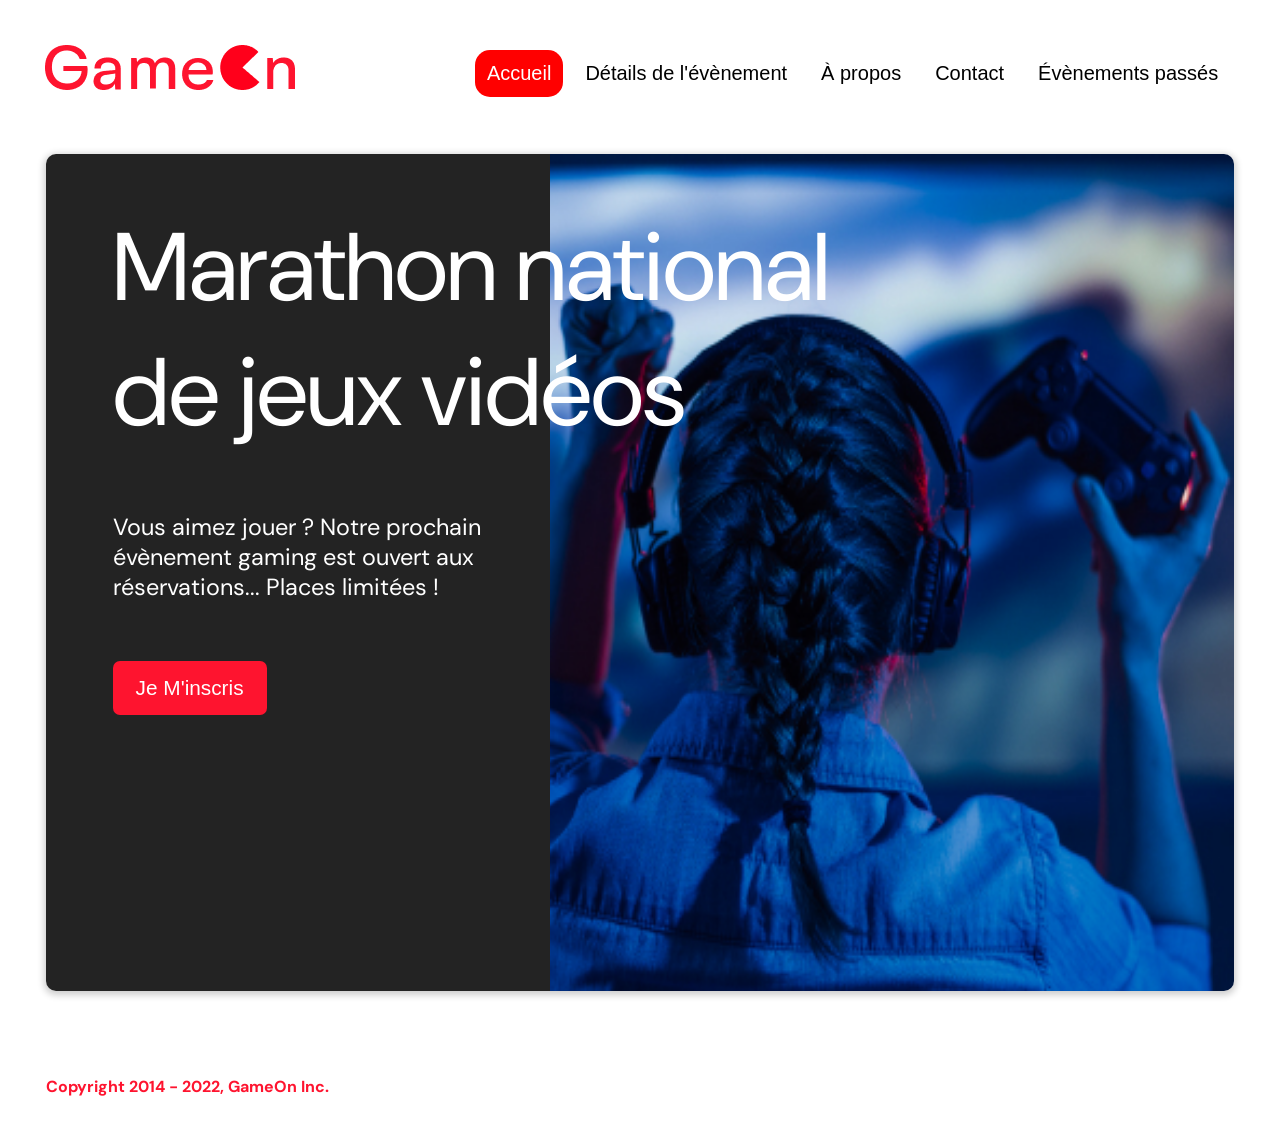
==== index.html @ 88eb52c9 "Modification" ====
<!DOCTYPE html>
<html lang="en">
  <head>
    <meta charset="utf-8" />
    <title>Reservation</title>
    <meta name="viewport" content="width=device-width,initial-scale=1" />
    <link rel="stylesheet" href="starterOnly/modal.css" />
    <link rel="stylesheet" href="https://cdnjs.cloudflare.com/ajax/libs/font-awesome/4.7.0/css/font-awesome.min.css">
    <link
      href="https://fonts.googleapis.com/css?family=DM+Sans"
      rel="stylesheet"
    />
  </head>
  <body>
    <div class="topnav" id="myTopnav">
      <div class="header-logo">
      <img alt="logo" src="starterOnly/Logo.png" width="auto" height="auto" />
    </div>
    <div class="main-navbar">
      
      <a href="#" class="active"><span>Accueil</span></a>
      <a href="#"><span>Détails de l'évènement</span></a>
      <a href="#"><span>À propos</span></a>
      <a href="#"><span>Contact</span></a>
      <a href="#"><span>Évènements passés</span></a>
      <a href="javascript:void(0);" class="icon" onclick="editNav()">
        <i class="fa fa-bars"></i>
      </a>
    </div>
    </div>
  </div>
    <main>
      <div class="hero-section">
        <div class="hero-content">
          <h1 class="hero-headline">
            Marathon national<br>
            de jeux vidéos
          </h1>
          <p class="hero-text">
            Vous aimez jouer ? Notre prochain évènement gaming est ouvert
            aux réservations... Places limitées !
          </p>
          <button class="btn-signup modal-btn">
            je m'inscris
          </button>
        </div>
        <div class="hero-img">
          <img src="starterOnly/bg_img.jpg" alt="img" />
        </div>
        <button class="btn-signup modal-btn">
          je m'inscris
        </button>
      </div>

      <div class="bground">
        <div class="content">
          <span class="close"></span>
          <div class="modal-body">
            <form
              name="reserve"
              action="index.html"
              method="get"
              onsubmit="return confirmDonnees();"
            >
              <div
                class="formData">
                <label>Prénom</label><br>
                <input
                  class="text-control"
                  type="text"
                  id="first"
                  name="first"
                  minlength="2"
                /><br>
              </div>
              <div
                class="formData">
                <label>Nom</label><br>
                <input
                  class="text-control"
                  type="text"
                  id="last"
                  name="last"
                /><br>
              </div>
              <div
                class="formData">
                <label>E-mail</label><br>
                <input
                  class="text-control"
                  type="email"
                  id="email"
                  name="email"
                /><br>
              </div>
              <div
                class="formData">
                <label>Date de naissance</label><br>
                <input
                  class="text-control"
                  type="date"
                  id="birthdate"
                  name="birthdate"
                /><br>
              </div>
              <div
                class="formData">
                <label>À combien de tournois GameOn avez-vous déjà participé ?</label><br>
                <input type="number" class="text-control" id="quantity" name="quantity" min="0" max="99">
              </div>
              <p class="text-label">A quel tournoi souhaitez-vous participer cette année ?</p>
              <div
                class="formData">
                <input
                  class="checkbox-input"
                  type="radio"
                  id="location1"
                  name="location"
                  value="New York"
                />
                <label class="checkbox-label" for="location1">
                  <span class="checkbox-icon"></span>
                  New York</label
                >
                <input
                  class="checkbox-input"
                  type="radio"
                  id="location2"
                  name="location"
                  value="San Francisco"
                />
                <label class="checkbox-label" for="location2">
                  <span class="checkbox-icon"></span>
                  San Francisco</label
                >
                <input
                  class="checkbox-input"
                  type="radio"
                  id="location3"
                  name="location"
                  value="Seattle"
                />
                <label class="checkbox-label" for="location3">
                  <span class="checkbox-icon"></span>
                  Seattle</label
                >
                <input
                  class="checkbox-input"
                  type="radio"
                  id="location4"
                  name="location"
                  value="Chicago"
                />
                <label class="checkbox-label" for="location4">
                  <span class="checkbox-icon"></span>
                  Chicago</label
                >
                <input
                  class="checkbox-input"
                  type="radio"
                  id="location5"
                  name="location"
                  value="Boston"
                />
                <label class="checkbox-label" for="location5">
                  <span class="checkbox-icon"></span>
                  Boston</label
                >
                <input
                  class="checkbox-input"
                  type="radio"
                  id="location6"
                  name="location"
                  value="Portland"
                />
                <label class="checkbox-label" for="location6">
                  <span class="checkbox-icon"></span>
                  Portland</label
                >
              </div>

              <div
                class="formData">
                <input
                  class="checkbox-input"
                  type="checkbox"
                  id="checkbox1"
                  checked
                />
                <label class="checkbox2-label" for="checkbox1" required>
                  <span class="checkbox-icon"></span>
                  J'ai lu et accepté les conditions d'utilisation.
                </label>
                <br>
                <input class="checkbox-input" type="checkbox" id="checkbox2" />
                <label class="checkbox2-label" for="checkbox2">
                  <span class="checkbox-icon"></span>
                  Je Je souhaite être prévenu des prochains évènements.
                </label>
                <br>
              </div>
              <input
                class="btn-submit"
                type="submit"
                class="button"
                value="C'est parti"
              />
            </form>
          </div>
        </div>
      </div>
    </main>
    <footer>
      <p class="copyrights">
        Copyright 2014 - 2022, GameOn Inc.
      </p>
    </footer>
    <script src="starterOnly/modal.js"></script>
  </body>
</html>
---- starterOnly/modal.css ----
:root {
  --font-default: "DM Sans", Arial, Helvetica, sans-serif;
  --font-slab: var(--font-default);
  --modal-duration: 0.8s;
}
* {
  box-sizing: border-box;
  margin: 0;
  padding: 0;
}
/* Landing Page */

body {
  margin: 0;
  display: flex;
  flex-direction: column;
  background-image: url("background.png");
  font-family: var(--font-default);
  font-size: 18px;
  max-width: 1300px;
  margin: 0 auto;
}

p {
  margin-bottom: 0;
  padding: 0.5vw;
}

img {
  padding-right: 1rem;
}

.topnav {
  overflow: hidden;
  margin: 3.5%;
}
.header-logo {
    float: left;
}
.main-navbar {
    float: right;
}
.topnav a {
  float: left;
  display: block;
  color: #000000;
  text-align: center;
  padding: 12px 12px;
  margin: 5px;
  text-decoration: none;
  font-size: 20px;
  font-family: Roboto, sans-serif;
}

.topnav a:hover {
  background-color: #ff0000;
  color: #ffffff;
  border-radius: 15px;
}

.topnav a.active {
  background-color: #ff0000;
  color: #ffffff;
  border-radius: 15px;
}

.topnav .icon {
  display: none;
}

@media screen and (max-width: 768px) {
  .topnav a {display: none;}
  .topnav a.icon {
    float: right;
    display: block;
  }
}

@media screen and (max-width: 768px) {
  .topnav.responsive {position: relative;}
  .topnav.responsive .icon {
    position: absolute;
    right: 0;
    top: 0;
  }
  .topnav.responsive a {
    float: none;
    display: block;
    text-align: left;
  }
}



 @media screen and (max-width: 540px) {
  .topnav a {display: none;}
  .topnav a.icon {
    float: right;
    display: block;
    margin-top: -15px;
  }
} 

main {
  font-size: 130%;
  font-weight: bolder;
  color: black;
  padding-top: 0.5vw;
  padding-left: 2vw;
  padding-right: 2vw;
  margin: 1px 20px 15px;
  border-radius: 2rem;
  text-align: justify;


}

.modal-btn {
  font-size: 145%;
  background: #fe142f;
  display: flex;
  margin: auto;
  padding: 2em;
  color: #fff;
  padding: 0.75rem 2.5rem;
  border-radius: 1rem;
  cursor: pointer;
}

.modal-btn:hover {
  background: #3876ac;
}

.footer {
  margin: 20px;
  padding: 10px;
  font-family: var(--font-slab);
}

/* Modal form */

.button {
  background: #fe142f;
  margin-top: 0.5em;
  padding: 1em;
  color: #fff;
  border-radius: 15px;
  cursor: pointer;
  font-size: 16px;
}

.button:hover {
  background: #3876ac;
}

.smFont {
  font-size: 16px;
}

.bground {
  display: none;
  position: fixed;
  z-index: 1;
  left: 0;
  top: 0;
  height: 100%;
  width: 100%;
  overflow: auto;
  background-color: rgba(26, 39, 156, 0.4);
}

.content {
  margin: 5% auto;
  width: 100%;
  max-width: 500px;
  animation-name: modalopen;
  animation-duration: var(--modal-duration);
  background: #232323;
  border-radius: 10px;
  overflow: hidden;
  position: relative;
  color: #fff;
  padding-top: 10px;
}

.modal-body {
  padding: 15px 8%;
  margin: 15px auto;
}

label {
  font-family: var(--font-default);
  font-size: 17px;
  font-weight: normal;
  display: inline-block;
  margin-bottom: 11px;
}
input {
  padding: 8px;
  border: 0.8px solid #ccc;
  outline: none;
}
.text-control {
  margin: 0;
  padding: 8px;
  width: 100%;
  border-radius: 8px;
  font-size: 20px;
  height: 48px;
}
.formData[data-error]::after {
  content: attr(data-error);
  font-size: 0.4em;
  color: #e54858;
  display: block;
  margin-top: 7px;
  margin-bottom: 7px;
  text-align: right;
  line-height: 0.3;
  opacity: 0;
  transition: 0.3s;
}
.formData[data-error-visible="true"]::after {
  opacity: 1;
}
.formData[data-error-visible="true"] .text-control {
  border: 2px solid #e54858;
}
/* 
input[data-error]::after {
    content: attr(data-error);
    font-size: 0.4em;
    color: red;
} */
.checkbox-label,
.checkbox2-label {
  position: relative;
  margin-left: 36px;
  font-size: 12px;
  font-weight: normal;
}
.checkbox-label .checkbox-icon,
.checkbox2-label .checkbox-icon {
  display: block;
  width: 20px;
  height: 20px;
  border: 2px solid #279e7a;
  border-radius: 50%;
  text-indent: 29px;
  white-space: nowrap;
  position: absolute;
  left: -30px;
  top: -1px;
  transition: 0.3s;
}
.checkbox-label .checkbox-icon::after,
.checkbox2-label .checkbox-icon::after {
  content: "";
  width: 13px;
  height: 13px;
  background-color: #279e7a;
  border-radius: 50%;
  text-indent: 29px;
  white-space: nowrap;
  position: absolute;
  left: 50%;
  top: 50%;
  transform: translate(-50%, -50%);
  transition: 0.3s;
  opacity: 0;
}
.checkbox-input {
  display: none;
}
.checkbox-input:checked + .checkbox-label .checkbox-icon::after,
.checkbox-input:checked + .checkbox2-label .checkbox-icon::after {
  opacity: 1;
}
.checkbox-input:checked + .checkbox2-label .checkbox-icon {
  background: #279e7a;
}
.checkbox2-label .checkbox-icon {
  border-radius: 4px;
  border: 0;
  background: #c4c4c4;
}
.checkbox2-label .checkbox-icon::after {
  width: 7px;
  height: 4px;
  border-radius: 2px;
  background: transparent;
  border: 2px solid transparent;
  border-bottom-color: #fff;
  border-left-color: #fff;
  transform: rotate(-55deg);
  left: 21%;
  top: 19%;
}
.close {
  position: absolute;
  right: 15px;
  top: 15px;
  width: 32px;
  height: 32px;
  opacity: 1;
  cursor: pointer;
  transform: scale(0.7);
}
.close:before,
.close:after {
  position: absolute;
  left: 15px;
  content: " ";
  height: 33px;
  width: 3px;
  background-color: #fff;
}
.close:before {
  transform: rotate(45deg);
}
.close:after {
  transform: rotate(-45deg);
}
.btn-submit,
.btn-signup {
  background: #fe142f;
  display: block;
  margin: 0 auto;
  border-radius: 7px;
  font-size: 1rem;
  padding: 12px 82px;
  color: #fff;
  cursor: pointer;
  border: 0;
}
/* custom select styles */
.custom-select {
  position: relative;
  font-family: Arial;
  font-size: 1.1rem;
  font-weight: normal;
}

.custom-select select {
  display: none;
}
.select-selected {
  background-color: #fff;
}

/* Style the arrow inside the select element: */
.select-selected:after {
  position: absolute;
  content: "";
  top: 10px;
  right: 13px;
  width: 11px;
  height: 11px;
  border: 3px solid transparent;
  border-bottom-color: #f00;
  border-left-color: #f00;
  transform: rotate(-48deg);
  border-radius: 5px 0 5px 0;
}

/* Point the arrow upwards when the select box is open (active): */
.select-selected.select-arrow-active:after {
  transform: rotate(135deg);
  top: 13px;
}

.select-items div,
.select-selected {
  color: #000;
  padding: 11px 16px;
  border: 1px solid transparent;
  border-color: transparent transparent rgba(0, 0, 0, 0.1) transparent;
  cursor: pointer;
  border-radius: 8px;
  height: 48px;
}

/* Style items (options): */
.select-items {
  position: absolute;
  background-color: #fff;
  top: 89%;
  left: 0;
  right: 0;
  z-index: 99;
}

/* Hide the items when the select box is closed: */
.select-hide {
  display: none;
}

.select-items div:hover,
.same-as-selected {
  background-color: rgba(0, 0, 0, 0.1);
}
/* custom select end */
.text-label {
  font-weight: normal;
  font-size: 16px;
}
.hero-section {
  min-height: 93vh;
  border-radius: 10px;
  display: grid;
  grid-template-columns: repeat(12, 1fr);
  overflow: hidden;
  box-shadow: 0 2px 7px 2px rgba(0, 0, 0, 0.2);
  margin-bottom: 10px;
}
.hero-content {
  padding: 51px 67px;
  grid-column: span 4;
  background: #232323;
  color: #fff;
  position: relative;
  text-align: left;
  min-width: 424px;
}
.hero-content::after {
  content: "";
  width: 100%;
  height: 100%;
  background: #232323;
  position: absolute;
  right: -80px;
  top: 0;
}
.hero-content > * {
  position: relative;
  z-index: 1;
}
.hero-headline {
  font-size: 6rem;
  font-weight: normal;
  white-space: nowrap;
}
.hero-text {
  width: 146%;
  font-weight: normal;
  margin-top: 57px;
  padding: 0;
}
.btn-signup {
  outline: none;
  text-transform: capitalize;
  font-size: 1.3rem;
  padding: 15px 23px;
  margin: 0;
  margin-top: 59px;
}
.hero-img {
  grid-column: span 8;
}
.hero-img img {
  width: 100%;
  height: 100%;
  display: block;
  padding: 0;
}
.copyrights {
  color: #fe142f;
  padding: 0;
  font-size: 1rem;
  margin: 60px 0 30px;
  font-weight: bolder;
}
.hero-section > .btn-signup {
  display: none;
}
footer {
  padding-left: 2vw;
  padding-right: 2vw;
  margin: 0 20px;
}
@media screen and (max-width: 800px) {
  .hero-section {
    display: block;
    box-shadow: unset;
  }
  .hero-content {
    background: #fff;
    color: #000;
    padding: 20px;
  }
  .hero-content::after {
    content: unset;
  }
  .hero-content .btn-signup {
    display: none;
  }
  .hero-headline {
    font-size: 4.5rem;
    white-space: normal;
  }
  .hero-text {
    width: unset;
    font-size: 1.5rem;
  }
  .hero-img img {
    border-radius: 10px;
    margin-top: 40px;
  }
  .hero-section > .btn-signup {
    display: block;
    margin: 32px auto 10px;
    padding: 12px 35px;
  }
  .copyrights {
    margin-top: 50px;
    text-align: center;
  }
}

@keyframes modalopen {
  from {
    opacity: 0;
    transform: translateY(-150px);
  }
  to {
    opacity: 1;
  }
}
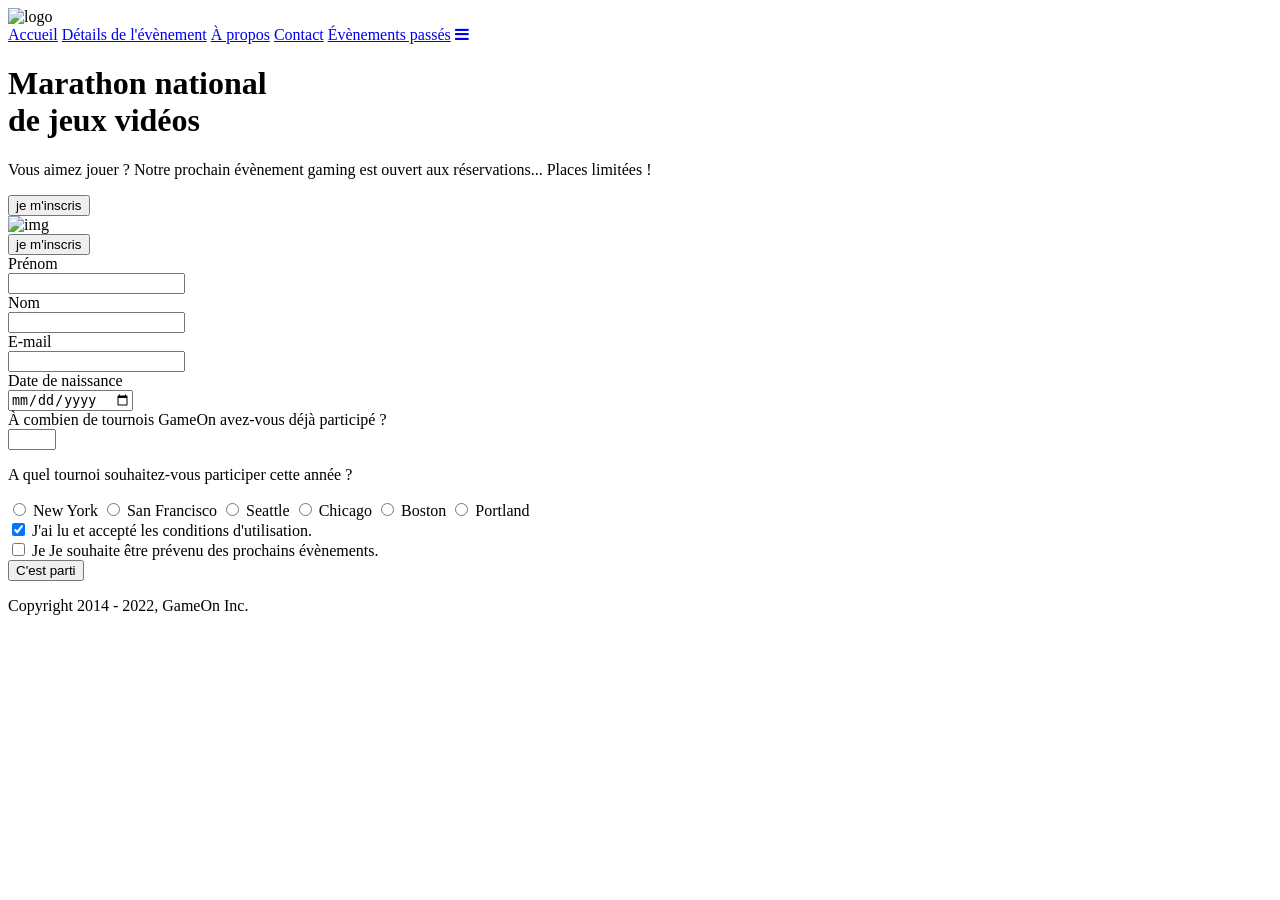
==== commit 0ef8e648: "Modification" ====
--- a/index.html
+++ b/index.html
@@ -4,7 +4,7 @@
     <meta charset="utf-8" />
     <title>Reservation</title>
     <meta name="viewport" content="width=device-width,initial-scale=1" />
-    <link rel="stylesheet" href="starterOnly/modal.css" />
+    <link rel="stylesheet" href="modal.css" />
     <link rel="stylesheet" href="https://cdnjs.cloudflare.com/ajax/libs/font-awesome/4.7.0/css/font-awesome.min.css">
     <link
       href="https://fonts.googleapis.com/css?family=DM+Sans"
@@ -14,7 +14,7 @@
   <body>
     <div class="topnav" id="myTopnav">
       <div class="header-logo">
-      <img alt="logo" src="starterOnly/Logo.png" width="auto" height="auto" />
+      <img alt="logo" src="Logo.png" width="auto" height="auto" />
     </div>
     <div class="main-navbar">
       
@@ -45,7 +45,7 @@
           </button>
         </div>
         <div class="hero-img">
-          <img src="starterOnly/bg_img.jpg" alt="img" />
+          <img src="./bg_img.jpg" alt="img" />
         </div>
         <button class="btn-signup modal-btn">
           je m'inscris
@@ -215,6 +215,6 @@
         Copyright 2014 - 2022, GameOn Inc.
       </p>
     </footer>
-    <script src="starterOnly/modal.js"></script>
+    <script src="modal.js"></script>
   </body>
 </html>
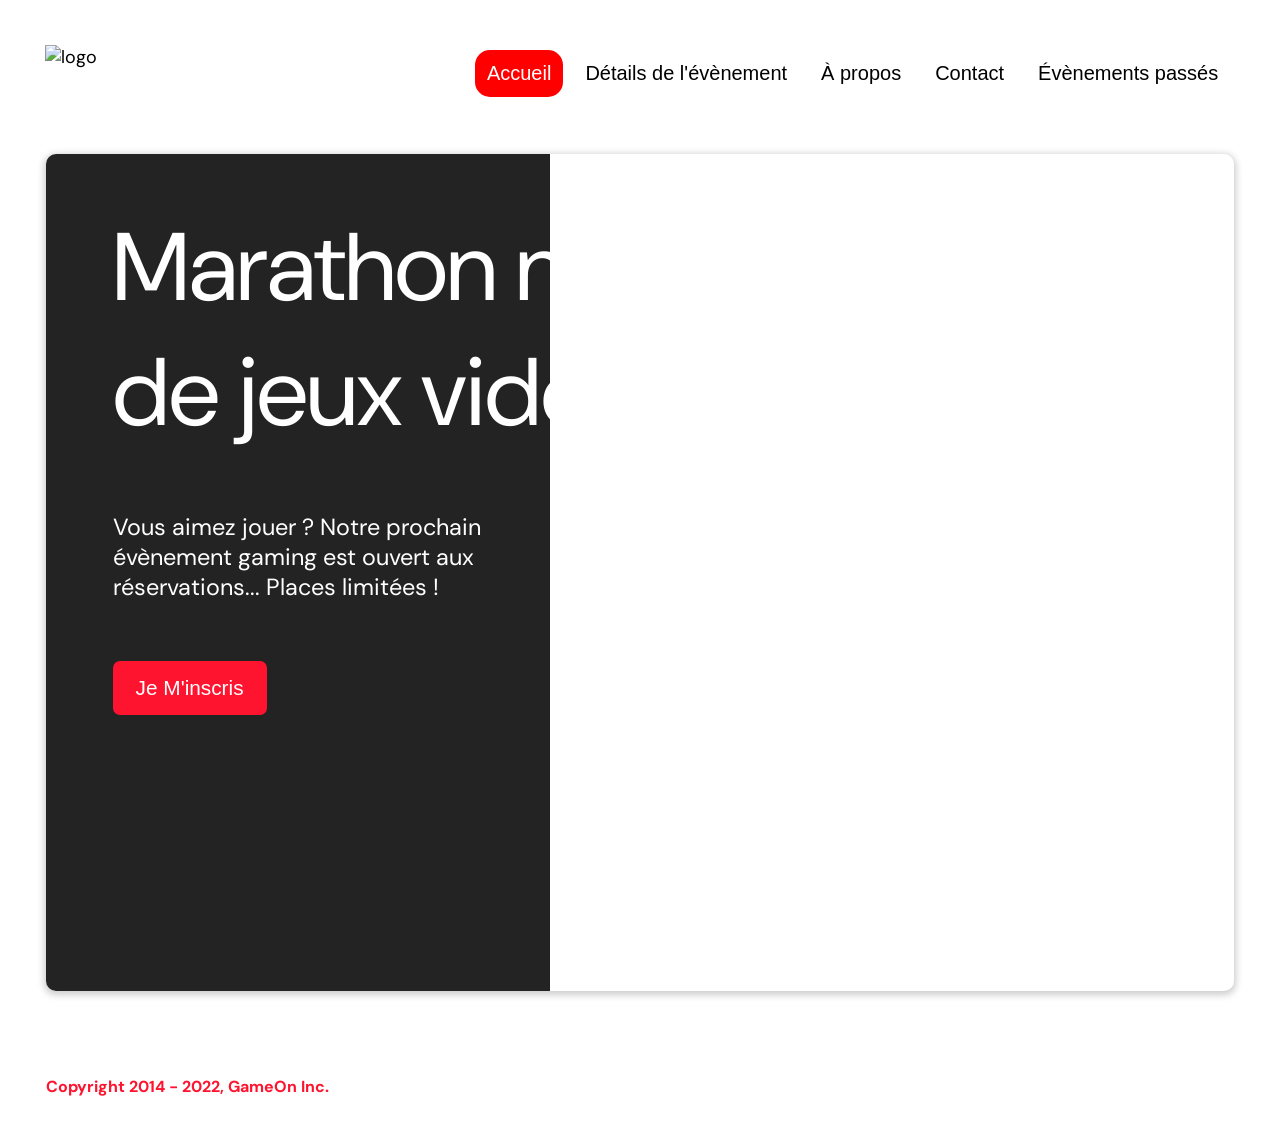
==== commit 48e2193e: "Modification" ====
--- a/index.html
+++ b/index.html
@@ -4,7 +4,7 @@
     <meta charset="utf-8" />
     <title>Reservation</title>
     <meta name="viewport" content="width=device-width,initial-scale=1" />
-    <link rel="stylesheet" href="modal.css" />
+    <link rel="stylesheet" href="starterOnly/modal.css" />
     <link rel="stylesheet" href="https://cdnjs.cloudflare.com/ajax/libs/font-awesome/4.7.0/css/font-awesome.min.css">
     <link
       href="https://fonts.googleapis.com/css?family=DM+Sans"
@@ -215,6 +215,6 @@
         Copyright 2014 - 2022, GameOn Inc.
       </p>
     </footer>
-    <script src="modal.js"></script>
+    <script src="starterOnly/modal.js"></script>
   </body>
 </html>
--- a/starterOnly/modal.css
+++ b/starterOnly/modal.css
@@ -0,0 +1,543 @@
+:root {
+  --font-default: "DM Sans", Arial, Helvetica, sans-serif;
+  --font-slab: var(--font-default);
+  --modal-duration: 0.8s;
+}
+* {
+  box-sizing: border-box;
+  margin: 0;
+  padding: 0;
+}
+/* Landing Page */
+
+body {
+  margin: 0;
+  display: flex;
+  flex-direction: column;
+  background-image: url("background.png");
+  font-family: var(--font-default);
+  font-size: 18px;
+  max-width: 1300px;
+  margin: 0 auto;
+}
+
+p {
+  margin-bottom: 0;
+  padding: 0.5vw;
+}
+
+img {
+  padding-right: 1rem;
+}
+
+.topnav {
+  overflow: hidden;
+  margin: 3.5%;
+}
+.header-logo {
+    float: left;
+}
+.main-navbar {
+    float: right;
+}
+.topnav a {
+  float: left;
+  display: block;
+  color: #000000;
+  text-align: center;
+  padding: 12px 12px;
+  margin: 5px;
+  text-decoration: none;
+  font-size: 20px;
+  font-family: Roboto, sans-serif;
+}
+
+.topnav a:hover {
+  background-color: #ff0000;
+  color: #ffffff;
+  border-radius: 15px;
+}
+
+.topnav a.active {
+  background-color: #ff0000;
+  color: #ffffff;
+  border-radius: 15px;
+}
+
+.topnav .icon {
+  display: none;
+}
+
+@media screen and (max-width: 768px) {
+  .topnav a {display: none;}
+  .topnav a.icon {
+    float: right;
+    display: block;
+  }
+}
+
+@media screen and (max-width: 768px) {
+  .topnav.responsive {position: relative;}
+  .topnav.responsive .icon {
+    position: absolute;
+    right: 0;
+    top: 0;
+  }
+  .topnav.responsive a {
+    float: none;
+    display: block;
+    text-align: left;
+  }
+}
+
+
+
+ @media screen and (max-width: 540px) {
+  .topnav a {display: none;}
+  .topnav a.icon {
+    float: right;
+    display: block;
+    margin-top: -15px;
+  }
+} 
+
+main {
+  font-size: 130%;
+  font-weight: bolder;
+  color: black;
+  padding-top: 0.5vw;
+  padding-left: 2vw;
+  padding-right: 2vw;
+  margin: 1px 20px 15px;
+  border-radius: 2rem;
+  text-align: justify;
+
+
+}
+
+.modal-btn {
+  font-size: 145%;
+  background: #fe142f;
+  display: flex;
+  margin: auto;
+  padding: 2em;
+  color: #fff;
+  padding: 0.75rem 2.5rem;
+  border-radius: 1rem;
+  cursor: pointer;
+}
+
+.modal-btn:hover {
+  background: #3876ac;
+}
+
+.footer {
+  margin: 20px;
+  padding: 10px;
+  font-family: var(--font-slab);
+}
+
+/* Modal form */
+
+.button {
+  background: #fe142f;
+  margin-top: 0.5em;
+  padding: 1em;
+  color: #fff;
+  border-radius: 15px;
+  cursor: pointer;
+  font-size: 16px;
+}
+
+.button:hover {
+  background: #3876ac;
+}
+
+.smFont {
+  font-size: 16px;
+}
+
+.bground {
+  display: none;
+  position: fixed;
+  z-index: 1;
+  left: 0;
+  top: 0;
+  height: 100%;
+  width: 100%;
+  overflow: auto;
+  background-color: rgba(26, 39, 156, 0.4);
+}
+
+.content {
+  margin: 5% auto;
+  width: 100%;
+  max-width: 500px;
+  animation-name: modalopen;
+  animation-duration: var(--modal-duration);
+  background: #232323;
+  border-radius: 10px;
+  overflow: hidden;
+  position: relative;
+  color: #fff;
+  padding-top: 10px;
+}
+
+.modal-body {
+  padding: 15px 8%;
+  margin: 15px auto;
+}
+
+label {
+  font-family: var(--font-default);
+  font-size: 17px;
+  font-weight: normal;
+  display: inline-block;
+  margin-bottom: 11px;
+}
+input {
+  padding: 8px;
+  border: 0.8px solid #ccc;
+  outline: none;
+}
+.text-control {
+  margin: 0;
+  padding: 8px;
+  width: 100%;
+  border-radius: 8px;
+  font-size: 20px;
+  height: 48px;
+}
+.formData[data-error]::after {
+  content: attr(data-error);
+  font-size: 0.4em;
+  color: #e54858;
+  display: block;
+  margin-top: 7px;
+  margin-bottom: 7px;
+  text-align: right;
+  line-height: 0.3;
+  opacity: 0;
+  transition: 0.3s;
+}
+.formData[data-error-visible="true"]::after {
+  opacity: 1;
+}
+.formData[data-error-visible="true"] .text-control {
+  border: 2px solid #e54858;
+}
+/* 
+input[data-error]::after {
+    content: attr(data-error);
+    font-size: 0.4em;
+    color: red;
+} */
+.checkbox-label,
+.checkbox2-label {
+  position: relative;
+  margin-left: 36px;
+  font-size: 12px;
+  font-weight: normal;
+}
+.checkbox-label .checkbox-icon,
+.checkbox2-label .checkbox-icon {
+  display: block;
+  width: 20px;
+  height: 20px;
+  border: 2px solid #279e7a;
+  border-radius: 50%;
+  text-indent: 29px;
+  white-space: nowrap;
+  position: absolute;
+  left: -30px;
+  top: -1px;
+  transition: 0.3s;
+}
+.checkbox-label .checkbox-icon::after,
+.checkbox2-label .checkbox-icon::after {
+  content: "";
+  width: 13px;
+  height: 13px;
+  background-color: #279e7a;
+  border-radius: 50%;
+  text-indent: 29px;
+  white-space: nowrap;
+  position: absolute;
+  left: 50%;
+  top: 50%;
+  transform: translate(-50%, -50%);
+  transition: 0.3s;
+  opacity: 0;
+}
+.checkbox-input {
+  display: none;
+}
+.checkbox-input:checked + .checkbox-label .checkbox-icon::after,
+.checkbox-input:checked + .checkbox2-label .checkbox-icon::after {
+  opacity: 1;
+}
+.checkbox-input:checked + .checkbox2-label .checkbox-icon {
+  background: #279e7a;
+}
+.checkbox2-label .checkbox-icon {
+  border-radius: 4px;
+  border: 0;
+  background: #c4c4c4;
+}
+.checkbox2-label .checkbox-icon::after {
+  width: 7px;
+  height: 4px;
+  border-radius: 2px;
+  background: transparent;
+  border: 2px solid transparent;
+  border-bottom-color: #fff;
+  border-left-color: #fff;
+  transform: rotate(-55deg);
+  left: 21%;
+  top: 19%;
+}
+.close {
+  position: absolute;
+  right: 15px;
+  top: 15px;
+  width: 32px;
+  height: 32px;
+  opacity: 1;
+  cursor: pointer;
+  transform: scale(0.7);
+}
+.close:before,
+.close:after {
+  position: absolute;
+  left: 15px;
+  content: " ";
+  height: 33px;
+  width: 3px;
+  background-color: #fff;
+}
+.close:before {
+  transform: rotate(45deg);
+}
+.close:after {
+  transform: rotate(-45deg);
+}
+.btn-submit,
+.btn-signup {
+  background: #fe142f;
+  display: block;
+  margin: 0 auto;
+  border-radius: 7px;
+  font-size: 1rem;
+  padding: 12px 82px;
+  color: #fff;
+  cursor: pointer;
+  border: 0;
+}
+/* custom select styles */
+.custom-select {
+  position: relative;
+  font-family: Arial;
+  font-size: 1.1rem;
+  font-weight: normal;
+}
+
+.custom-select select {
+  display: none;
+}
+.select-selected {
+  background-color: #fff;
+}
+
+/* Style the arrow inside the select element: */
+.select-selected:after {
+  position: absolute;
+  content: "";
+  top: 10px;
+  right: 13px;
+  width: 11px;
+  height: 11px;
+  border: 3px solid transparent;
+  border-bottom-color: #f00;
+  border-left-color: #f00;
+  transform: rotate(-48deg);
+  border-radius: 5px 0 5px 0;
+}
+
+/* Point the arrow upwards when the select box is open (active): */
+.select-selected.select-arrow-active:after {
+  transform: rotate(135deg);
+  top: 13px;
+}
+
+.select-items div,
+.select-selected {
+  color: #000;
+  padding: 11px 16px;
+  border: 1px solid transparent;
+  border-color: transparent transparent rgba(0, 0, 0, 0.1) transparent;
+  cursor: pointer;
+  border-radius: 8px;
+  height: 48px;
+}
+
+/* Style items (options): */
+.select-items {
+  position: absolute;
+  background-color: #fff;
+  top: 89%;
+  left: 0;
+  right: 0;
+  z-index: 99;
+}
+
+/* Hide the items when the select box is closed: */
+.select-hide {
+  display: none;
+}
+
+.select-items div:hover,
+.same-as-selected {
+  background-color: rgba(0, 0, 0, 0.1);
+}
+/* custom select end */
+.text-label {
+  font-weight: normal;
+  font-size: 16px;
+}
+.hero-section {
+  min-height: 93vh;
+  border-radius: 10px;
+  display: grid;
+  grid-template-columns: repeat(12, 1fr);
+  overflow: hidden;
+  box-shadow: 0 2px 7px 2px rgba(0, 0, 0, 0.2);
+  margin-bottom: 10px;
+}
+.hero-content {
+  padding: 51px 67px;
+  grid-column: span 4;
+  background: #232323;
+  color: #fff;
+  position: relative;
+  text-align: left;
+  min-width: 424px;
+}
+.hero-content::after {
+  content: "";
+  width: 100%;
+  height: 100%;
+  background: #232323;
+  position: absolute;
+  right: -80px;
+  top: 0;
+}
+.hero-content > * {
+  position: relative;
+  z-index: 1;
+}
+.hero-headline {
+  font-size: 6rem;
+  font-weight: normal;
+  white-space: nowrap;
+}
+.hero-text {
+  width: 146%;
+  font-weight: normal;
+  margin-top: 57px;
+  padding: 0;
+}
+.btn-signup {
+  outline: none;
+  text-transform: capitalize;
+  font-size: 1.3rem;
+  padding: 15px 23px;
+  margin: 0;
+  margin-top: 59px;
+}
+.hero-img {
+  grid-column: span 8;
+}
+.hero-img img {
+  width: 100%;
+  height: 100%;
+  display: block;
+  padding: 0;
+}
+.copyrights {
+  color: #fe142f;
+  padding: 0;
+  font-size: 1rem;
+  margin: 60px 0 30px;
+  font-weight: bolder;
+}
+.hero-section > .btn-signup {
+  display: none;
+}
+footer {
+  padding-left: 2vw;
+  padding-right: 2vw;
+  margin: 0 20px;
+}
+@media screen and (max-width: 800px) {
+  .hero-section {
+    display: block;
+    box-shadow: unset;
+  }
+  .hero-content {
+    background: #fff;
+    color: #000;
+    padding: 20px;
+  }
+  .hero-content::after {
+    content: unset;
+  }
+  .hero-content .btn-signup {
+    display: none;
+  }
+  .hero-headline {
+    font-size: 4.5rem;
+    white-space: normal;
+  }
+  .hero-text {
+    width: unset;
+    font-size: 1.5rem;
+  }
+  .hero-img img {
+    border-radius: 10px;
+    margin-top: 40px;
+  }
+  .hero-section > .btn-signup {
+    display: block;
+    margin: 32px auto 10px;
+    padding: 12px 35px;
+  }
+  .copyrights {
+    margin-top: 50px;
+    text-align: center;
+  }
+}
+
+@keyframes modalopen {
+  from {
+    opacity: 0;
+    transform: translateY(-150px);
+  }
+  to {
+    opacity: 1;
+  }
+}
+
+.msgErreur{
+  color: #FF4E60;
+  font-size: 14px;
+}
+.msgFinal{
+  margin: 40% auto;
+  font-size: 36px;
+  width: 271px;
+  text-align: center;
+  color: white;
+}
+.btn-fermer{
+  margin: 3% auto;
+}
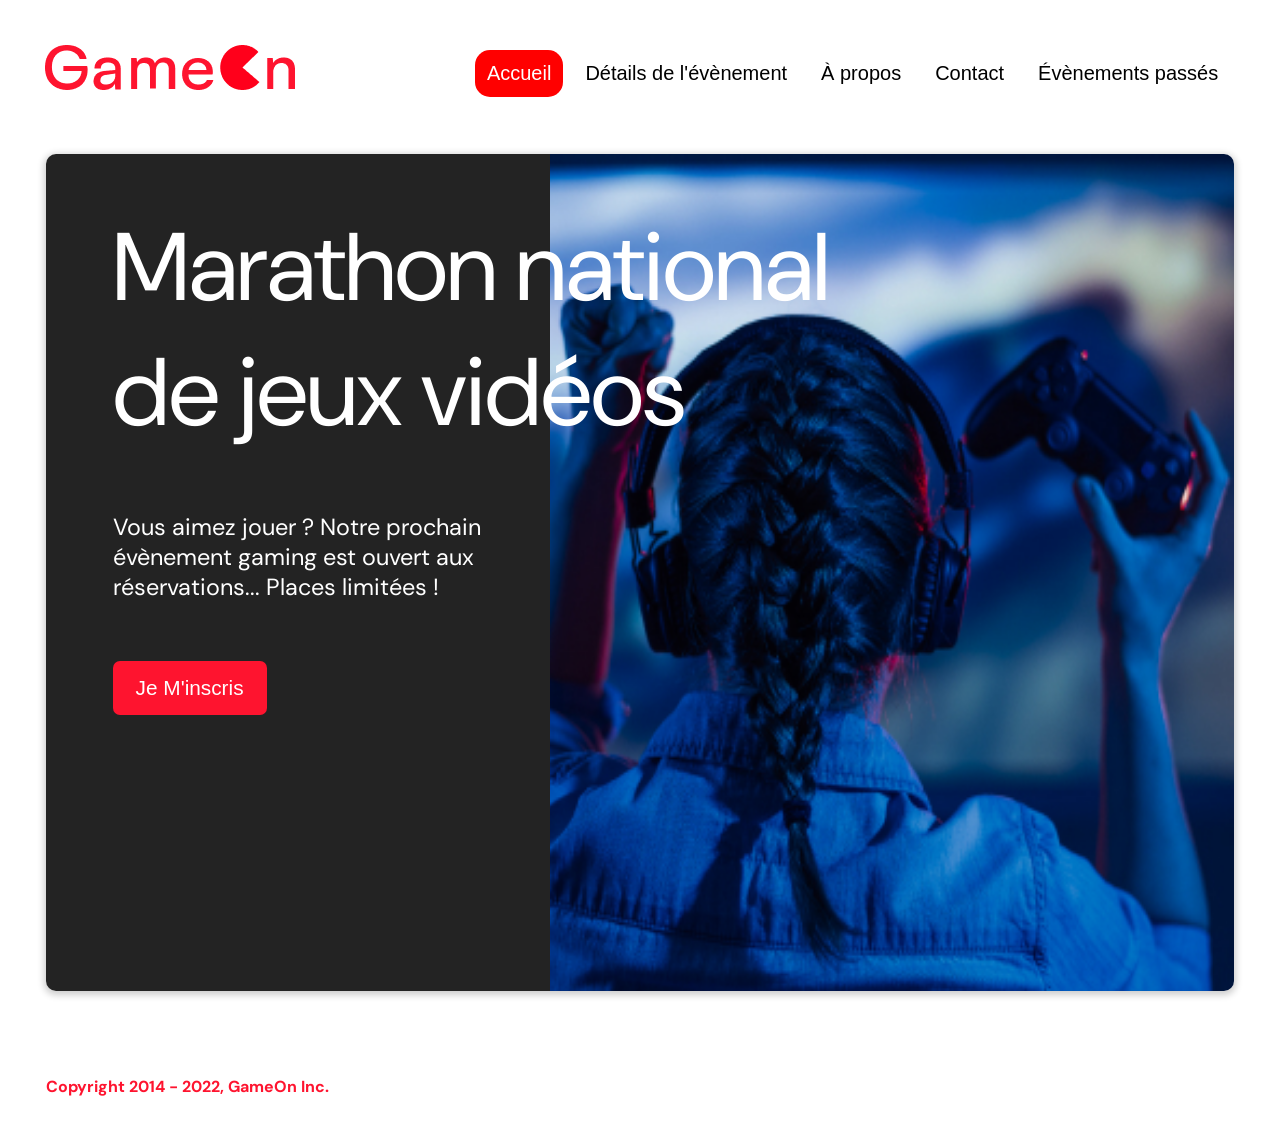
==== commit 29374571: "Modification" ====
--- a/index.html
+++ b/index.html
@@ -14,7 +14,7 @@
   <body>
     <div class="topnav" id="myTopnav">
       <div class="header-logo">
-      <img alt="logo" src="Logo.png" width="auto" height="auto" />
+      <img alt="logo" src="starterOnly/Logo.png" width="auto" height="auto" />
     </div>
     <div class="main-navbar">
       
@@ -45,7 +45,7 @@
           </button>
         </div>
         <div class="hero-img">
-          <img src="./bg_img.jpg" alt="img" />
+          <img src="./starterOnly/bg_img.jpg" alt="img" />
         </div>
         <button class="btn-signup modal-btn">
           je m'inscris
